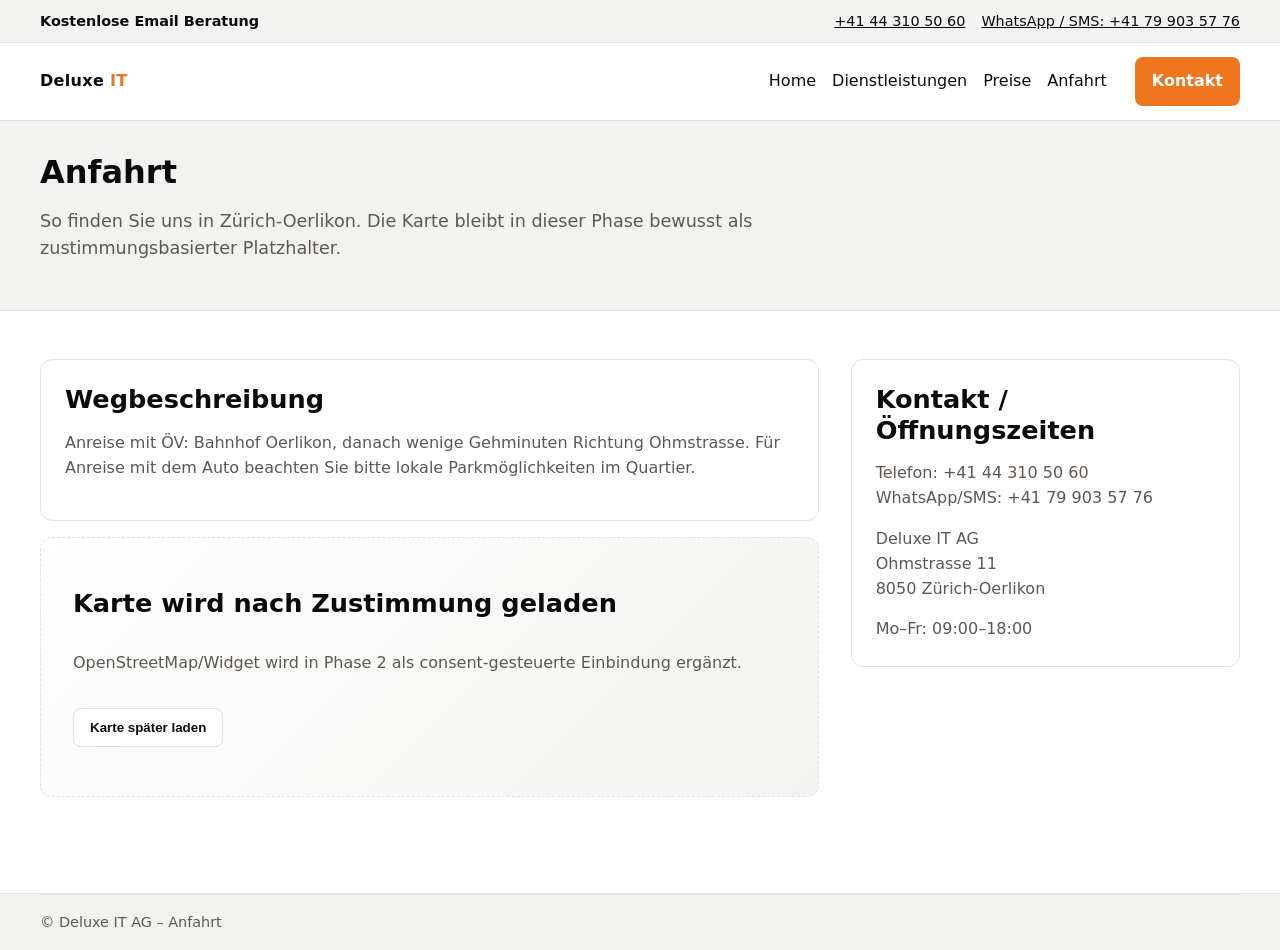
==== anfahrt.html @ 75d7f855 "Build Deluxe IT static prototype with reusable inner pages" ====
<!doctype html>
<html lang="de-CH">
<head>
  <meta charset="utf-8">
  <meta name="viewport" content="width=device-width, initial-scale=1">
  <title>Anfahrt – Deluxe IT</title>
  <meta name="description" content="Anfahrt zu Deluxe IT in Zürich-Oerlikon inklusive map placeholder für spätere Einbindung.">
  <link rel="stylesheet" href="assets/css/styles.css">
</head>
<body>
<a class="skip-link" href="#main">Zum Hauptinhalt springen</a>
<header>
  <div class="topbar"><div class="container topbar__inner"><strong>Kostenlose Email Beratung</strong><div class="topbar__links"><a href="tel:+41443105060">+41 44 310 50 60</a><a href="https://wa.me/41799035776">WhatsApp / SMS: +41 79 903 57 76</a></div></div></div>
  <div class="site-header"><div class="container header__inner"><a class="brand" href="index.html">Deluxe <span class="brand__accent">IT</span></a><button class="nav-toggle" type="button" aria-expanded="false" aria-controls="primary-nav">Menü</button><nav id="primary-nav" class="nav" aria-label="Hauptnavigation"><a href="index.html">Home</a><a href="dienstleistungen-reparaturen.html">Dienstleistungen</a><a href="preise.html">Preise</a><a href="anfahrt.html" aria-current="page">Anfahrt</a><a class="btn btn--primary nav__cta" href="kontakt.html">Kontakt</a></nav></div></div>
</header>

<main id="main">
  <header class="page-header"><div class="container"><h1>Anfahrt</h1><p class="lead">So finden Sie uns in Zürich-Oerlikon. Die Karte bleibt in dieser Phase bewusst als zustimmungsbasierter Platzhalter.</p></div></header>

  <section class="section">
    <div class="container page-grid">
      <article class="stack">
        <div class="surface">
          <h2>Wegbeschreibung</h2>
          <p>Anreise mit ÖV: Bahnhof Oerlikon, danach wenige Gehminuten Richtung Ohmstrasse. Für Anreise mit dem Auto beachten Sie bitte lokale Parkmöglichkeiten im Quartier.</p>
        </div>
        <div class="map-placeholder" role="region" aria-label="Kartenplatzhalter">
          <h2 class="mt-0">Karte wird nach Zustimmung geladen</h2>
          <p>OpenStreetMap/Widget wird in Phase 2 als consent-gesteuerte Einbindung ergänzt.</p>
          <div><button class="btn btn--ghost" type="button" disabled>Karte später laden</button></div>
        </div>
      </article>

      <aside class="stack">
        <div class="surface">
          <h2>Kontakt / Öffnungszeiten</h2>
          <p>Telefon: +41 44 310 50 60<br>WhatsApp/SMS: +41 79 903 57 76</p>
          <p>Deluxe IT AG<br>Ohmstrasse 11<br>8050 Zürich-Oerlikon</p>
          <p class="mb-0">Mo–Fr: 09:00–18:00</p>
        </div>
      </aside>
    </div>
  </section>
</main>

<footer class="site-footer"><div class="container footer__bottom">© Deluxe IT AG – Anfahrt</div></footer>
<script src="assets/js/main.js" defer></script>
</body>
</html>
---- assets/css/styles.css ----
/* =========================
   TOKENS
========================= */
:root {
  --brand-orange-600: #ed761e;
  --brand-orange-300: #f7c9a7;
  --ink: #0b0b0d;
  --grey-700: #5e5752;
  --grey-300: #e2e3db;
  --grey-100: #f2f3f0;
  --bg: #ffffff;

  --radius-1: 8px;
  --radius-2: 12px;

  --space-1: 8px;
  --space-2: 12px;
  --space-3: 16px;
  --space-4: 24px;
  --space-5: 32px;
  --space-6: 48px;

  --container: 1200px;
  --font-sans: system-ui, -apple-system, "Segoe UI", Roboto, Arial, sans-serif;
  --shadow-soft: 0 10px 30px rgba(11, 11, 13, 0.07);
}

/* =========================
   RESET / BASE
========================= */
* { box-sizing: border-box; }
html, body { margin: 0; padding: 0; }
body {
  font-family: var(--font-sans);
  line-height: 1.55;
  color: var(--ink);
  background: var(--bg);
}
a { color: inherit; }
img { max-width: 100%; display: block; }

:focus-visible {
  outline: 3px solid var(--brand-orange-600);
  outline-offset: 2px;
}

/* =========================
   LAYOUT / CONTAINER
========================= */
.container {
  width: min(100% - (var(--space-3) * 2), var(--container));
  margin-inline: auto;
}
.section { padding: var(--space-6) 0; }
.section--soft { background: var(--grey-100); }
.stack > * + * { margin-top: var(--space-3); }

/* =========================
   TYPOGRAPHY
========================= */
h1, h2, h3 {
  line-height: 1.2;
  margin: 0 0 var(--space-3);
}
h1 { font-size: clamp(1.8rem, 2.5vw, 2.8rem); }
h2 { font-size: clamp(1.4rem, 2vw, 2rem); }
h3 { font-size: clamp(1.15rem, 1.6vw, 1.35rem); }
p { margin: 0 0 var(--space-3); color: var(--grey-700); }
.lead { font-size: 1.1rem; max-width: 65ch; }
.meta { color: var(--grey-700); font-size: 0.95rem; }

/* =========================
   BUTTONS
========================= */
.btn {
  display: inline-flex;
  align-items: center;
  justify-content: center;
  gap: var(--space-1);
  border-radius: var(--radius-1);
  border: 1px solid transparent;
  padding: 11px 16px;
  text-decoration: none;
  font-weight: 600;
}
.btn--primary {
  background: var(--brand-orange-600);
  color: #fff;
}
.btn--ghost {
  border-color: var(--grey-300);
  color: var(--ink);
  background: #fff;
}

/* =========================
   HEADER / NAV
========================= */
.skip-link {
  position: absolute;
  left: -9999px;
  top: auto;
  background: var(--brand-orange-600);
  color: #fff;
  border-radius: var(--radius-1);
  padding: 10px 14px;
  z-index: 999;
}
.skip-link:focus { left: var(--space-3); top: var(--space-3); }

.topbar {
  background: var(--grey-100);
  border-bottom: 1px solid var(--grey-300);
  font-size: 0.9rem;
}
.topbar__inner {
  display: flex;
  gap: var(--space-3);
  align-items: center;
  justify-content: space-between;
  padding: 10px 0;
  flex-wrap: wrap;
}
.topbar__links { display: flex; gap: var(--space-3); flex-wrap: wrap; }

.site-header {
  position: sticky;
  top: 0;
  z-index: 80;
  background: #fff;
  border-bottom: 1px solid var(--grey-300);
}
.header__inner {
  display: flex;
  align-items: center;
  justify-content: space-between;
  padding: 14px 0;
  gap: var(--space-3);
}
.brand {
  font-weight: 800;
  text-decoration: none;
  letter-spacing: 0.02em;
}
.brand__accent { color: var(--brand-orange-600); }
.nav-toggle {
  border: 1px solid var(--grey-300);
  background: #fff;
  padding: 8px 10px;
  border-radius: var(--radius-1);
}
.nav {
  display: flex;
  align-items: center;
  gap: var(--space-3);
}
.nav a { text-decoration: none; }
.nav .nav__cta { margin-left: var(--space-2); }

/* =========================
   HERO
========================= */
.hero { padding: clamp(2rem, 5vw, 4rem) 0; }
.hero__grid {
  display: grid;
  grid-template-columns: 1.2fr 1fr;
  gap: var(--space-5);
  align-items: center;
}
.hero__panel {
  background: linear-gradient(180deg, #fff, var(--grey-100));
  border: 1px solid var(--grey-300);
  border-radius: var(--radius-2);
  padding: var(--space-5);
  box-shadow: var(--shadow-soft);
}
.hero__stats {
  display: grid;
  grid-template-columns: repeat(2, minmax(0, 1fr));
  gap: var(--space-3);
}
.pill {
  border: 1px solid var(--grey-300);
  background: #fff;
  border-radius: var(--radius-1);
  padding: var(--space-3);
}

/* =========================
   CARDS / SERVICES
========================= */
.cards {
  display: grid;
  gap: var(--space-4);
  grid-template-columns: repeat(3, minmax(0, 1fr));
}
.card {
  background: #fff;
  border: 1px solid var(--grey-300);
  border-radius: var(--radius-2);
  padding: var(--space-4);
}
.card h3 { margin-bottom: var(--space-2); }
.card a { color: var(--brand-orange-600); font-weight: 600; }

/* =========================
   TRUST SECTION
========================= */
.trust {
  display: grid;
  grid-template-columns: 1.2fr 1fr;
  gap: var(--space-5);
  align-items: start;
}
.checklist {
  list-style: none;
  padding: 0;
  margin: 0;
}
.checklist li {
  border-bottom: 1px solid var(--grey-300);
  padding: var(--space-2) 0;
}

/* =========================
   CONTACT STRIP (REUSABLE)
========================= */
.contact-strip {
  background: var(--ink);
  color: #fff;
  border-radius: var(--radius-2);
  padding: var(--space-5);
}
.contact-strip p { color: rgba(255, 255, 255, 0.85); }
.contact-strip__grid {
  display: grid;
  grid-template-columns: 1.3fr 1fr 1fr;
  gap: var(--space-4);
}
.contact-card {
  border: 1px solid rgba(255, 255, 255, 0.22);
  border-radius: var(--radius-1);
  padding: var(--space-3);
}

/* =========================
   INNER PAGE TEMPLATE
========================= */
.page-header {
  background: var(--grey-100);
  border-bottom: 1px solid var(--grey-300);
  padding: var(--space-5) 0;
}
.page-grid {
  display: grid;
  grid-template-columns: 2fr 1fr;
  gap: var(--space-5);
}
.surface {
  border: 1px solid var(--grey-300);
  border-radius: var(--radius-2);
  padding: var(--space-4);
  background: #fff;
}

/* =========================
   TABLE STYLES
========================= */
.table-wrap {
  overflow-x: auto;
  border: 1px solid var(--grey-300);
  border-radius: var(--radius-1);
}
table {
  width: 100%;
  border-collapse: collapse;
  min-width: 620px;
}
thead {
  background: var(--grey-100);
}
th, td {
  text-align: left;
  padding: 12px;
  border-bottom: 1px solid var(--grey-300);
  vertical-align: top;
}

/* =========================
   FORM STYLES
========================= */
.form-grid {
  display: grid;
  gap: var(--space-3);
  grid-template-columns: repeat(2, minmax(0, 1fr));
}
.field { display: grid; gap: 6px; }
.field--full { grid-column: 1 / -1; }
label { font-weight: 600; }
.required { color: var(--brand-orange-600); }
input, select, textarea {
  width: 100%;
  border: 1px solid var(--grey-300);
  border-radius: var(--radius-1);
  padding: 10px 12px;
  font: inherit;
}
.help { font-size: 0.86rem; color: var(--grey-700); }
.error-msg {
  border-left: 3px solid var(--brand-orange-600);
  padding-left: var(--space-2);
  color: var(--ink);
  font-size: 0.9rem;
}

/* =========================
   MAP PLACEHOLDER
========================= */
.map-placeholder {
  border: 1px dashed var(--grey-300);
  border-radius: var(--radius-2);
  background: linear-gradient(135deg, #fff, var(--grey-100));
  padding: var(--space-5);
  min-height: 260px;
  display: grid;
  align-content: center;
  gap: var(--space-3);
}

/* =========================
   FOOTER
========================= */
.site-footer {
  background: var(--grey-100);
  border-top: 1px solid var(--grey-300);
  margin-top: var(--space-6);
}
.footer__grid {
  display: grid;
  grid-template-columns: repeat(3, minmax(0, 1fr));
  gap: var(--space-4);
  padding: var(--space-5) 0;
}
.footer__links {
  list-style: none;
  margin: 0;
  padding: 0;
}
.footer__links li + li { margin-top: 8px; }
.footer__bottom {
  border-top: 1px solid var(--grey-300);
  padding: var(--space-3) 0;
  font-size: 0.9rem;
  color: var(--grey-700);
}

/* =========================
   UTILITIES
========================= */
.mt-0 { margin-top: 0; }
.mb-0 { margin-bottom: 0; }
.cluster { display: flex; flex-wrap: wrap; gap: var(--space-2); }

/* =========================
   RESPONSIVE RULES
========================= */
@media (max-width: 1023px) {
  .cards { grid-template-columns: repeat(2, minmax(0, 1fr)); }
  .hero__grid,
  .trust,
  .contact-strip__grid,
  .page-grid,
  .footer__grid { grid-template-columns: 1fr; }

  .nav {
    display: none;
    width: 100%;
    flex-direction: column;
    align-items: flex-start;
    padding: 12px 0;
  }
  .nav.is-open { display: flex; }
}

@media (min-width: 1024px) {
  .nav-toggle { display: none; }
}

@media (max-width: 599px) {
  .cards { grid-template-columns: 1fr; }
  .form-grid { grid-template-columns: 1fr; }
}
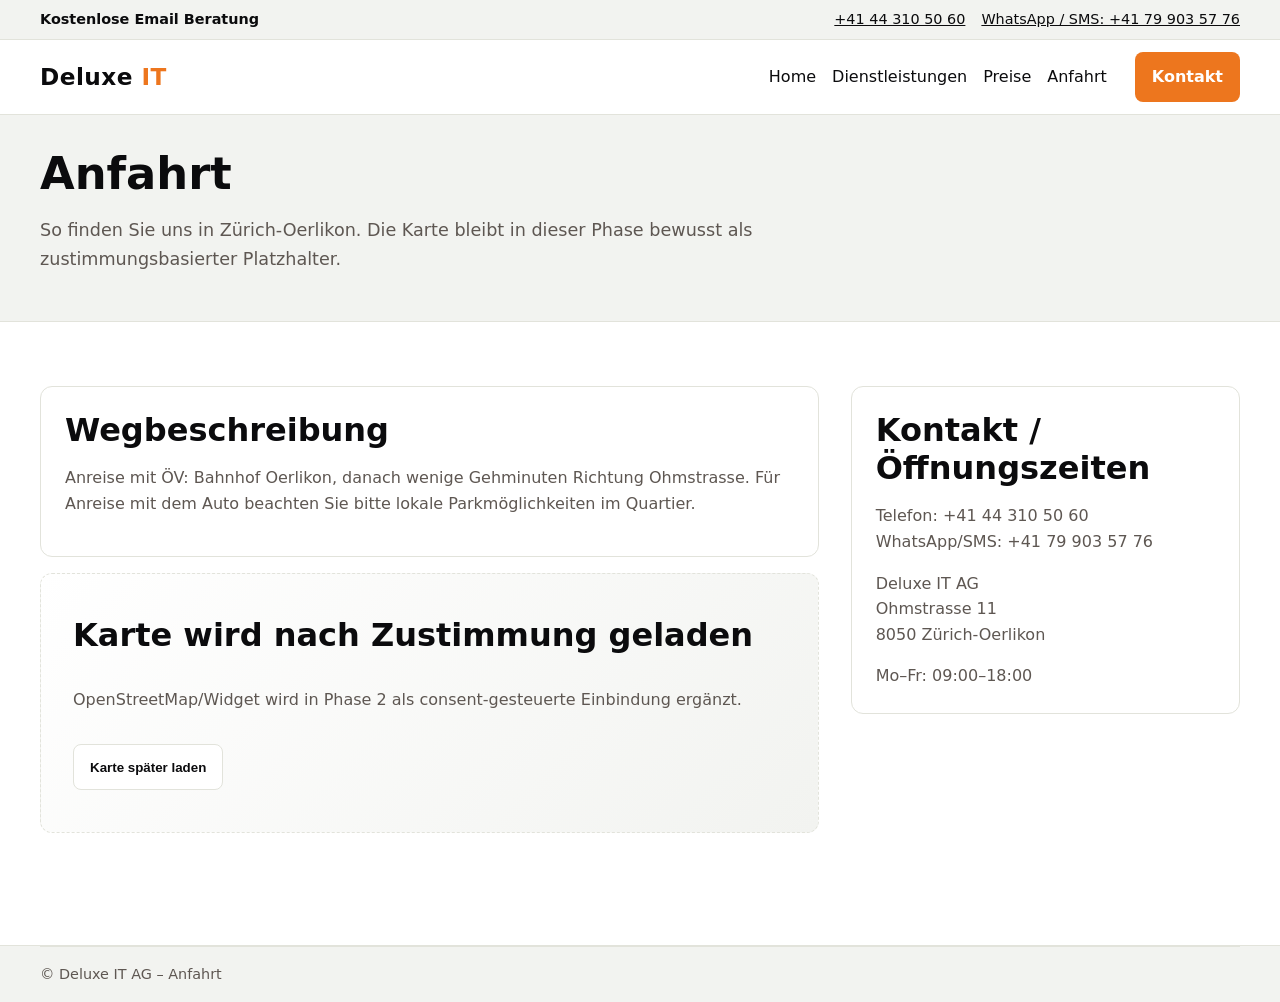
==== commit 192ff574: "Improve phone-first layout and mobile navigation UX" ====
--- a/anfahrt.html
+++ b/anfahrt.html
@@ -11,7 +11,7 @@
 <a class="skip-link" href="#main">Zum Hauptinhalt springen</a>
 <header>
   <div class="topbar"><div class="container topbar__inner"><strong>Kostenlose Email Beratung</strong><div class="topbar__links"><a href="tel:+41443105060">+41 44 310 50 60</a><a href="https://wa.me/41799035776">WhatsApp / SMS: +41 79 903 57 76</a></div></div></div>
-  <div class="site-header"><div class="container header__inner"><a class="brand" href="index.html">Deluxe <span class="brand__accent">IT</span></a><button class="nav-toggle" type="button" aria-expanded="false" aria-controls="primary-nav">Menü</button><nav id="primary-nav" class="nav" aria-label="Hauptnavigation"><a href="index.html">Home</a><a href="dienstleistungen-reparaturen.html">Dienstleistungen</a><a href="preise.html">Preise</a><a href="anfahrt.html" aria-current="page">Anfahrt</a><a class="btn btn--primary nav__cta" href="kontakt.html">Kontakt</a></nav></div></div>
+  <div class="site-header"><div class="container header__inner"><a class="brand" href="index.html">Deluxe <span class="brand__accent">IT</span></a><button class="nav-toggle" type="button" aria-expanded="false" aria-controls="primary-nav" aria-label="Hauptmenü öffnen">Menü</button><nav id="primary-nav" class="nav" aria-label="Hauptnavigation"><a href="index.html">Home</a><a href="dienstleistungen-reparaturen.html">Dienstleistungen</a><a href="preise.html">Preise</a><a href="anfahrt.html" aria-current="page">Anfahrt</a><a class="btn btn--primary nav__cta" href="kontakt.html">Kontakt</a></nav></div></div>
 </header>
 
 <main id="main">
--- a/assets/css/styles.css
+++ b/assets/css/styles.css
@@ -19,6 +19,7 @@
   --space-4: 24px;
   --space-5: 32px;
   --space-6: 48px;
+  --space-7: 64px;
 
   --container: 1200px;
   --font-sans: system-ui, -apple-system, "Segoe UI", Roboto, Arial, sans-serif;
@@ -32,9 +33,10 @@
 html, body { margin: 0; padding: 0; }
 body {
   font-family: var(--font-sans);
-  line-height: 1.55;
+  line-height: 1.6;
   color: var(--ink);
   background: var(--bg);
+  overflow-wrap: anywhere;
 }
 a { color: inherit; }
 img { max-width: 100%; display: block; }
@@ -51,7 +53,7 @@
   width: min(100% - (var(--space-3) * 2), var(--container));
   margin-inline: auto;
 }
-.section { padding: var(--space-6) 0; }
+.section { padding: clamp(2.5rem, 7vw, var(--space-7)) 0; }
 .section--soft { background: var(--grey-100); }
 .stack > * + * { margin-top: var(--space-3); }
 
@@ -62,8 +64,8 @@
   line-height: 1.2;
   margin: 0 0 var(--space-3);
 }
-h1 { font-size: clamp(1.8rem, 2.5vw, 2.8rem); }
-h2 { font-size: clamp(1.4rem, 2vw, 2rem); }
+h1 { font-size: clamp(1.8rem, 4.9vw, 2.8rem); }
+h2 { font-size: clamp(1.4rem, 4vw, 2rem); }
 h3 { font-size: clamp(1.15rem, 1.6vw, 1.35rem); }
 p { margin: 0 0 var(--space-3); color: var(--grey-700); }
 .lead { font-size: 1.1rem; max-width: 65ch; }
@@ -79,6 +81,7 @@
   gap: var(--space-1);
   border-radius: var(--radius-1);
   border: 1px solid transparent;
+  min-height: 46px;
   padding: 11px 16px;
   text-decoration: none;
   font-weight: 600;
@@ -118,7 +121,7 @@
   gap: var(--space-3);
   align-items: center;
   justify-content: space-between;
-  padding: 10px 0;
+  padding: 8px 0;
   flex-wrap: wrap;
 }
 .topbar__links { display: flex; gap: var(--space-3); flex-wrap: wrap; }
@@ -134,20 +137,24 @@
   display: flex;
   align-items: center;
   justify-content: space-between;
-  padding: 14px 0;
+  padding: 12px 0;
   gap: var(--space-3);
 }
 .brand {
   font-weight: 800;
   text-decoration: none;
   letter-spacing: 0.02em;
+  font-size: clamp(1.2rem, 4vw, 1.45rem);
 }
 .brand__accent { color: var(--brand-orange-600); }
 .nav-toggle {
   border: 1px solid var(--grey-300);
   background: #fff;
-  padding: 8px 10px;
-  border-radius: var(--radius-1);
+  min-height: 42px;
+  min-width: 42px;
+  padding: 8px 12px;
+  border-radius: var(--radius-1);
+  font-weight: 600;
 }
 .nav {
   display: flex;
@@ -171,7 +178,7 @@
   background: linear-gradient(180deg, #fff, var(--grey-100));
   border: 1px solid var(--grey-300);
   border-radius: var(--radius-2);
-  padding: var(--space-5);
+  padding: clamp(var(--space-3), 6vw, var(--space-5));
   box-shadow: var(--shadow-soft);
 }
 .hero__stats {
@@ -201,7 +208,34 @@
   padding: var(--space-4);
 }
 .card h3 { margin-bottom: var(--space-2); }
-.card a { color: var(--brand-orange-600); font-weight: 600; }
+
+.card__title {
+  display: flex;
+  align-items: center;
+  gap: var(--space-2);
+}
+
+.service-icon {
+  display: inline-flex;
+  align-items: center;
+  justify-content: center;
+  width: 2rem;
+  height: 2rem;
+  border-radius: 999px;
+  background: var(--grey-100);
+  border: 1px solid var(--grey-300);
+  font-size: 1rem;
+  flex: 0 0 2rem;
+}
+
+.card a {
+  display: inline-flex;
+  margin-top: var(--space-1);
+  color: var(--brand-orange-600);
+  font-weight: 700;
+  text-decoration-thickness: 2px;
+  text-underline-offset: 3px;
+}
 
 /* =========================
    TRUST SECTION
@@ -229,7 +263,7 @@
   background: var(--ink);
   color: #fff;
   border-radius: var(--radius-2);
-  padding: var(--space-5);
+  padding: clamp(var(--space-4), 7vw, var(--space-5));
 }
 .contact-strip p { color: rgba(255, 255, 255, 0.85); }
 .contact-strip__grid {
@@ -241,6 +275,22 @@
   border: 1px solid rgba(255, 255, 255, 0.22);
   border-radius: var(--radius-1);
   padding: var(--space-3);
+}
+
+.contact-actions {
+  display: flex;
+  flex-wrap: wrap;
+  gap: var(--space-2);
+}
+
+.contact-actions .btn {
+  min-width: 170px;
+}
+
+.contact-strip .btn--ghost {
+  border-color: rgba(255, 255, 255, 0.45);
+  background: transparent;
+  color: #fff;
 }
 
 /* =========================
@@ -302,8 +352,13 @@
   width: 100%;
   border: 1px solid var(--grey-300);
   border-radius: var(--radius-1);
+  min-height: 46px;
   padding: 10px 12px;
   font: inherit;
+}
+
+textarea {
+  min-height: 120px;
 }
 .help { font-size: 0.86rem; color: var(--grey-700); }
 .error-msg {
@@ -377,7 +432,17 @@
     width: 100%;
     flex-direction: column;
     align-items: flex-start;
-    padding: 12px 0;
+    gap: 0;
+    padding: 8px 0 6px;
+  }
+  .nav a {
+    width: 100%;
+    padding: 11px 0;
+    border-bottom: 1px solid var(--grey-300);
+  }
+  .nav .nav__cta {
+    margin: var(--space-2) 0 0;
+    border-bottom: 0;
   }
   .nav.is-open { display: flex; }
 }
@@ -387,6 +452,74 @@
 }
 
 @media (max-width: 599px) {
+  .container {
+    width: min(100% - (var(--space-2) * 2), var(--container));
+  }
+  .section {
+    padding: var(--space-5) 0;
+  }
+  .topbar {
+    font-size: 0.82rem;
+  }
+  .topbar__inner {
+    align-items: flex-start;
+    gap: 6px;
+    line-height: 1.35;
+  }
+  .topbar__links {
+    width: 100%;
+    gap: 6px var(--space-2);
+    flex-direction: column;
+  }
+  .site-header {
+    position: sticky;
+  }
+  .header__inner {
+    padding: 10px 0;
+  }
+  .hero {
+    padding: var(--space-4) 0 var(--space-5);
+  }
+  .hero__grid {
+    gap: var(--space-4);
+  }
+  .hero .meta {
+    margin-bottom: var(--space-2);
+  }
+  .hero h1 {
+    margin-bottom: var(--space-2);
+  }
+  .lead {
+    font-size: 1rem;
+  }
+  .cluster,
+  .contact-actions {
+    flex-direction: column;
+    align-items: stretch;
+  }
+  .cluster .btn,
+  .contact-actions .btn {
+    width: 100%;
+  }
+  .hero__stats {
+    grid-template-columns: 1fr;
+  }
   .cards { grid-template-columns: 1fr; }
+  .card {
+    padding: var(--space-3);
+  }
+  .checklist li {
+    padding: 10px 0;
+  }
+  .contact-strip {
+    border-radius: var(--radius-1);
+  }
+  .contact-card h3 {
+    margin-bottom: 8px;
+  }
   .form-grid { grid-template-columns: 1fr; }
-}
+  .footer__grid {
+    gap: var(--space-3);
+    padding: var(--space-4) 0;
+  }
+}
